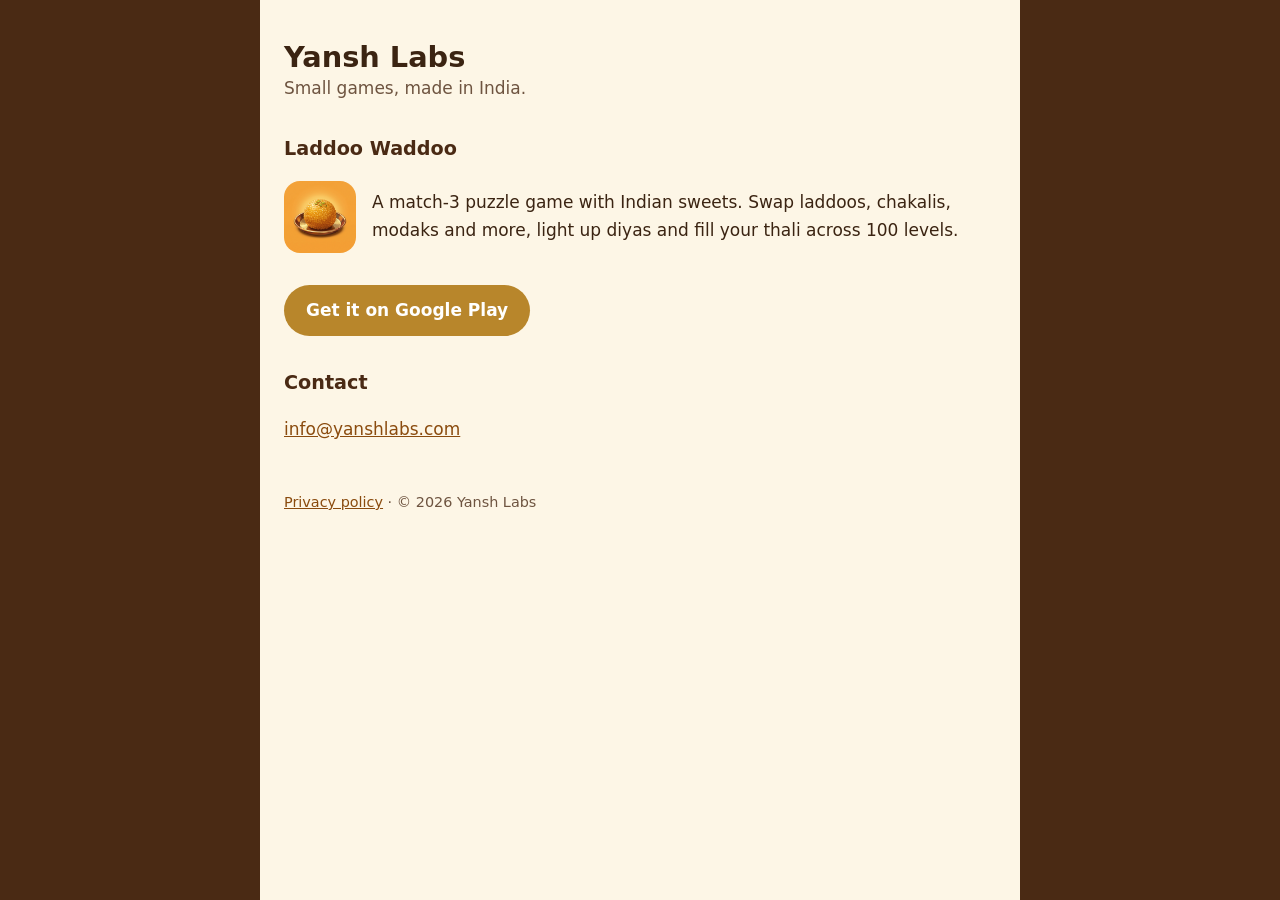
==== index.html @ 131f9add "Yansh Labs website: home, privacy policy, app-ads.txt Co-Authored-By: Claude Opus 5.5 <noreply@anthr" ====
<!doctype html>
<html lang="en">
  <head>
    <meta charset="utf-8" />
    <meta name="viewport" content="width=device-width, initial-scale=1" />
    <title>Yansh Labs</title>
    <meta name="description" content="Yansh Labs makes Laddoo Waddoo, a match-3 puzzle game with Indian sweets." />
    <link rel="icon" href="laddoo-waddoo-icon.png" />
    <link rel="stylesheet" href="style.css" />
  </head>
  <body>
    <main>
      <h1>Yansh Labs</h1>
      <p class="sub">Small games, made in India.</p>

      <h2>Laddoo Waddoo</h2>
      <header>
        <img src="laddoo-waddoo-icon.png" alt="Laddoo Waddoo icon" />
        <p>
          A match-3 puzzle game with Indian sweets. Swap laddoos, chakalis, modaks and more, light up
          diyas and fill your thali across 100 levels.
        </p>
      </header>
      <p>
        <a class="button" href="https://play.google.com/store/apps/details?id=com.yanshlabs.laddoowaddoo">Get it on Google Play</a>
      </p>

      <h2>Contact</h2>
      <p><a href="mailto:info@yanshlabs.com">info@yanshlabs.com</a></p>

      <footer>
        <a href="privacy.html">Privacy policy</a> · © 2026 Yansh Labs
      </footer>
    </main>
  </body>
</html>
---- style.css ----
:root {
  --ink: #3b2412;
  --muted: #6e5440;
  --paper: #fdf6e6;
  --gold: #b8862b;
  --wood: #4a2a14;
}
* { box-sizing: border-box; }
body {
  margin: 0;
  font: 17px/1.6 system-ui, -apple-system, 'Segoe UI', Roboto, sans-serif;
  color: var(--ink);
  background: var(--wood);
}
main {
  max-width: 760px;
  margin: 0 auto;
  padding: 40px 24px 56px;
  background: var(--paper);
  min-height: 100vh;
}
header { display: flex; align-items: center; gap: 16px; margin-bottom: 24px; }
header img { width: 72px; height: 72px; border-radius: 16px; }
h1 { margin: 0; font-size: 1.8rem; line-height: 1.2; }
h2 { margin: 32px 0 8px; font-size: 1.2rem; color: var(--wood); }
a { color: #8a4b0e; }
.sub { margin: 0; color: var(--muted); }
.button {
  display: inline-block;
  padding: 12px 22px;
  border-radius: 999px;
  background: var(--gold);
  color: #fff;
  font-weight: 700;
  text-decoration: none;
}
footer { margin-top: 48px; font-size: 0.9rem; color: var(--muted); }
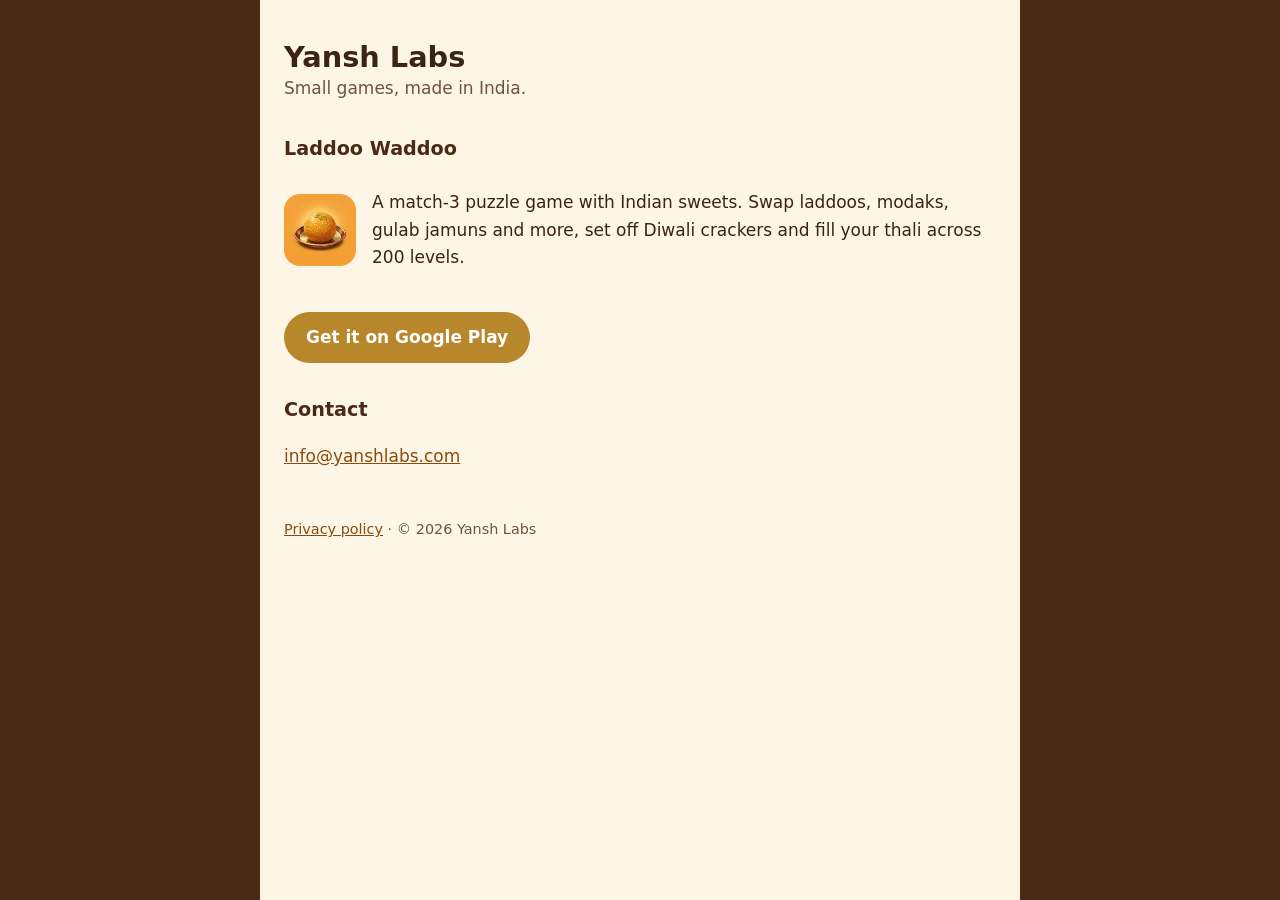
==== commit e966011f: "Privacy: how long data is kept; home page: 200 levels" ====
--- a/index.html
+++ b/index.html
@@ -17,8 +17,8 @@
       <header>
         <img src="laddoo-waddoo-icon.png" alt="Laddoo Waddoo icon" />
         <p>
-          A match-3 puzzle game with Indian sweets. Swap laddoos, chakalis, modaks and more, light up
-          diyas and fill your thali across 100 levels.
+          A match-3 puzzle game with Indian sweets. Swap laddoos, modaks, gulab jamuns and more, set off
+          Diwali crackers and fill your thali across 200 levels.
         </p>
       </header>
       <p>
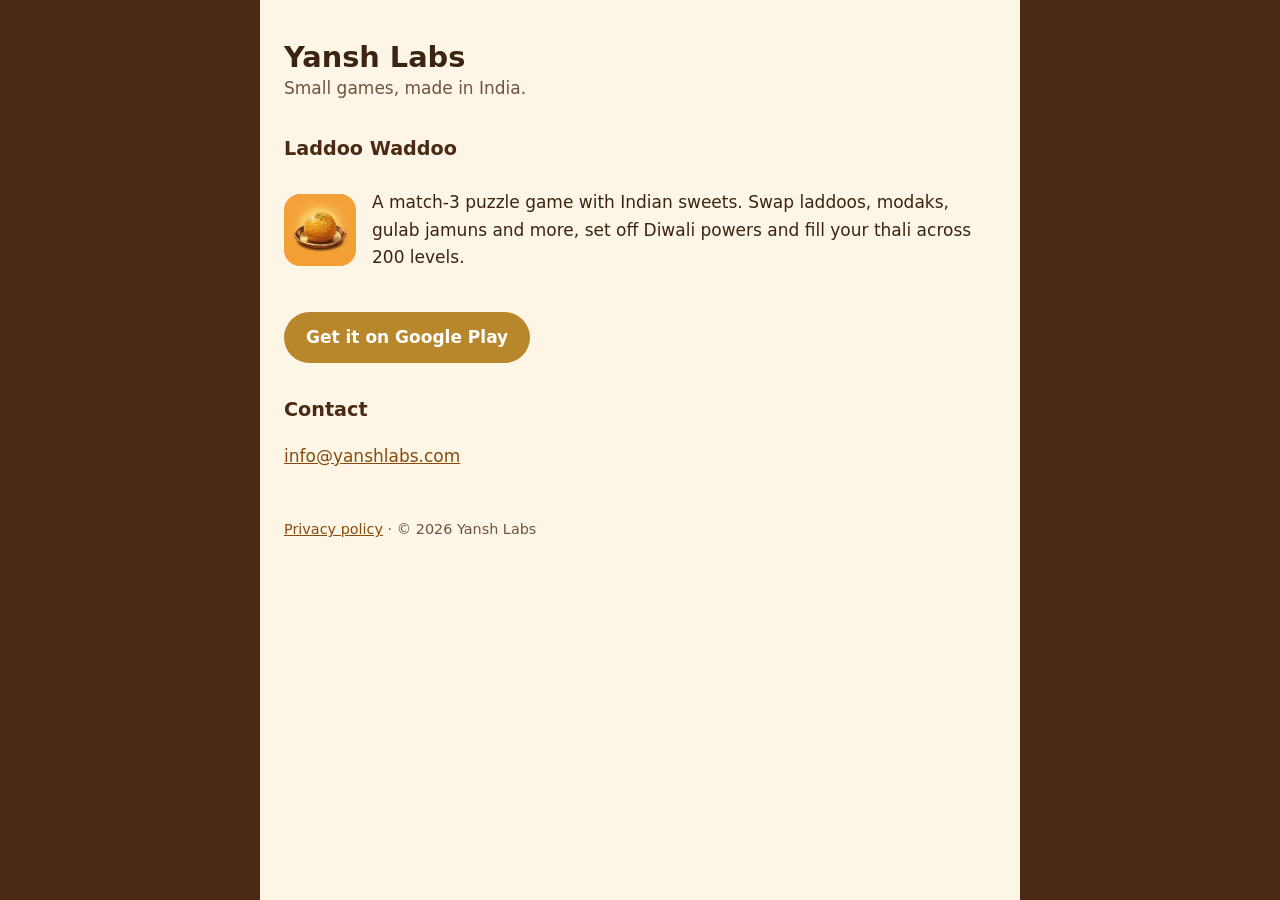
==== commit 64883818: "Home: Diwali powers Co-Authored-By: Claude Opus 5.5 <noreply@anthropic.com>" ====
--- a/index.html
+++ b/index.html
@@ -18,7 +18,7 @@
         <img src="laddoo-waddoo-icon.png" alt="Laddoo Waddoo icon" />
         <p>
           A match-3 puzzle game with Indian sweets. Swap laddoos, modaks, gulab jamuns and more, set off
-          Diwali crackers and fill your thali across 200 levels.
+          Diwali powers and fill your thali across 200 levels.
         </p>
       </header>
       <p>
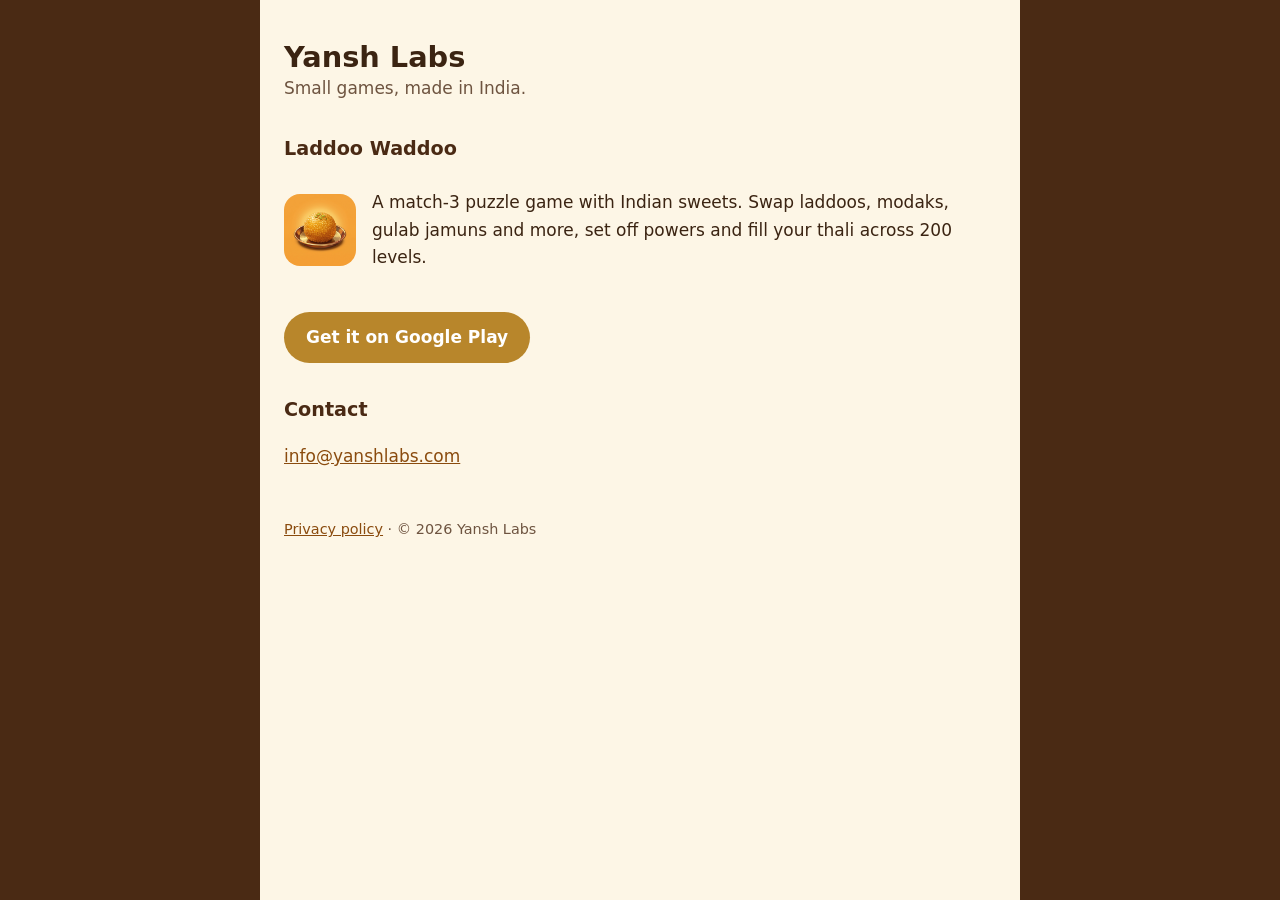
==== commit f5ec469e: "Home: just powers Co-Authored-By: Claude Opus 5.5 <noreply@anthropic.com>" ====
--- a/index.html
+++ b/index.html
@@ -18,7 +18,7 @@
         <img src="laddoo-waddoo-icon.png" alt="Laddoo Waddoo icon" />
         <p>
           A match-3 puzzle game with Indian sweets. Swap laddoos, modaks, gulab jamuns and more, set off
-          Diwali powers and fill your thali across 200 levels.
+          powers and fill your thali across 200 levels.
         </p>
       </header>
       <p>
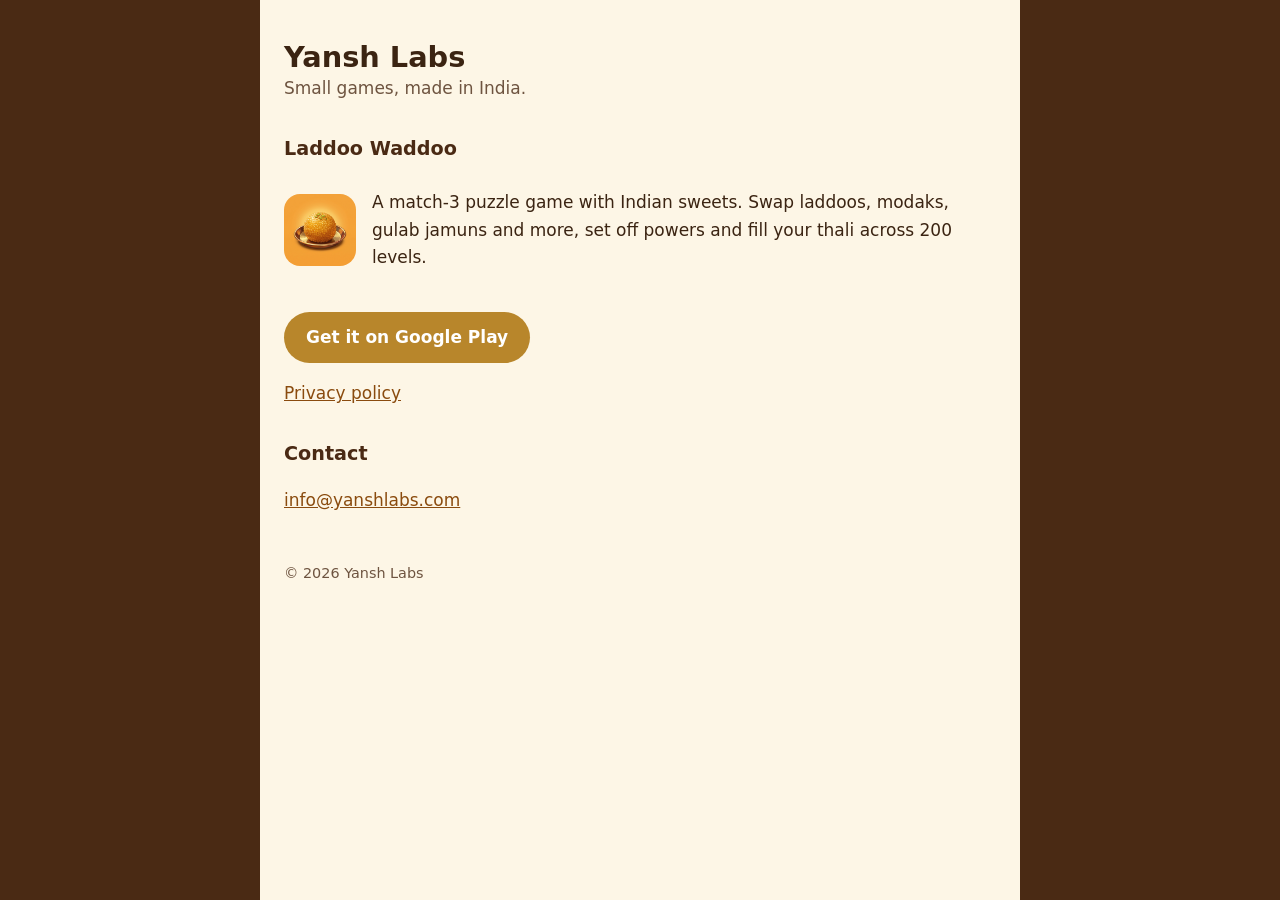
==== commit f0b938db: "Laddoo Waddoo's privacy policy and icon in its own folder; the old privacy address forwards there" ====
--- a/index.html
+++ b/index.html
@@ -5,7 +5,7 @@
     <meta name="viewport" content="width=device-width, initial-scale=1" />
     <title>Yansh Labs</title>
     <meta name="description" content="Yansh Labs makes Laddoo Waddoo, a match-3 puzzle game with Indian sweets." />
-    <link rel="icon" href="laddoo-waddoo-icon.png" />
+    <link rel="icon" href="laddoo-waddoo/icon.png" />
     <link rel="stylesheet" href="style.css" />
   </head>
   <body>
@@ -15,7 +15,7 @@
 
       <h2>Laddoo Waddoo</h2>
       <header>
-        <img src="laddoo-waddoo-icon.png" alt="Laddoo Waddoo icon" />
+        <img src="laddoo-waddoo/icon.png" alt="Laddoo Waddoo icon" />
         <p>
           A match-3 puzzle game with Indian sweets. Swap laddoos, modaks, gulab jamuns and more, set off
           powers and fill your thali across 200 levels.
@@ -24,12 +24,13 @@
       <p>
         <a class="button" href="https://play.google.com/store/apps/details?id=com.yanshlabs.laddoowaddoo">Get it on Google Play</a>
       </p>
+      <p><a href="laddoo-waddoo/privacy.html">Privacy policy</a></p>
 
       <h2>Contact</h2>
       <p><a href="mailto:info@yanshlabs.com">info@yanshlabs.com</a></p>
 
       <footer>
-        <a href="privacy.html">Privacy policy</a> · © 2026 Yansh Labs
+        © 2026 Yansh Labs
       </footer>
     </main>
   </body>
